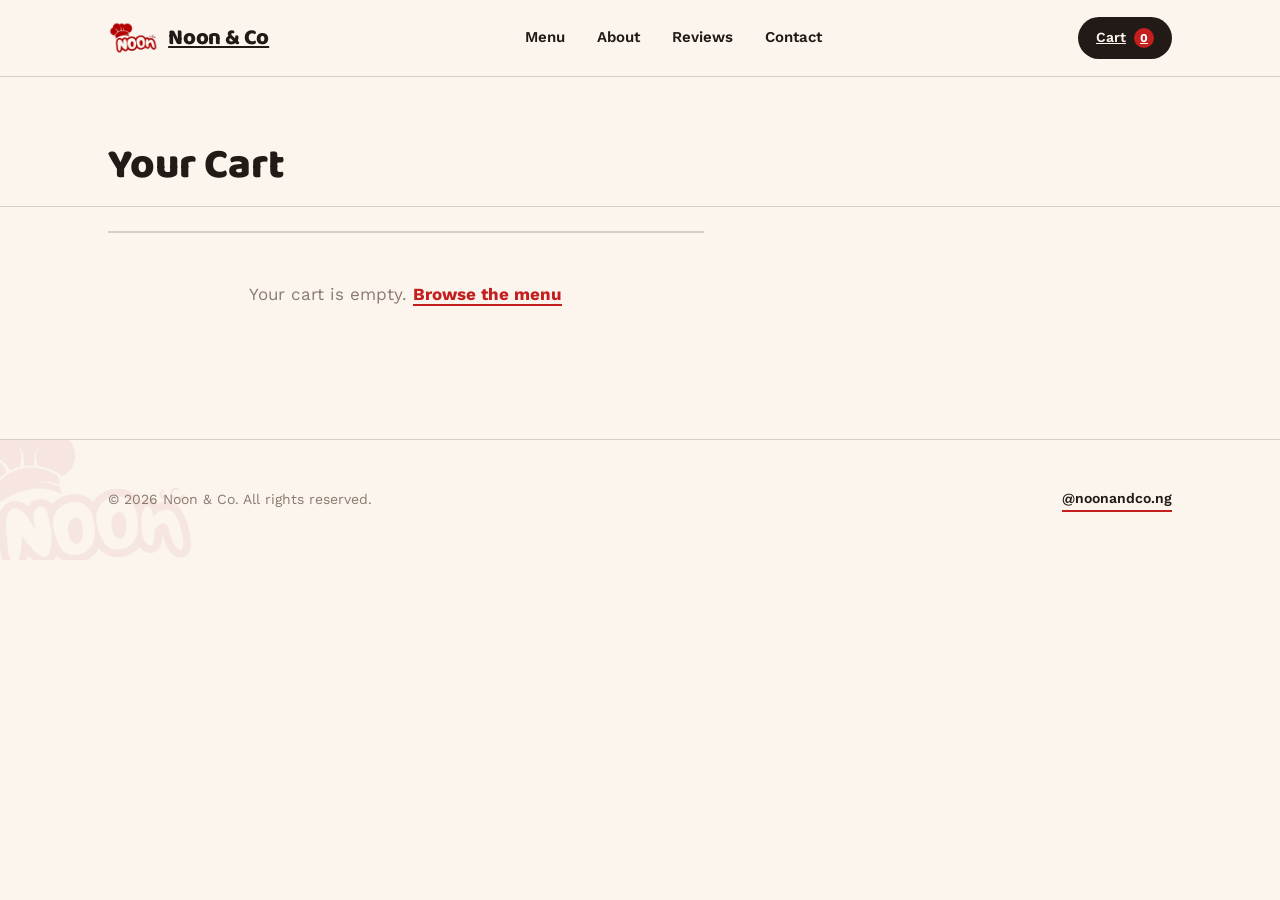
==== cart.html @ 96dfd121 "Add files via upload" ====
<!DOCTYPE html>
<html lang="en">
<head>
<meta charset="UTF-8">
<meta name="viewport" content="width=device-width, initial-scale=1.0">
<title>Your Cart — Noon & Co</title>
<meta name="description" content="Review your order and send it to Noon & Co on WhatsApp for pickup or delivery.">
<link rel="icon" href="data:,">
<link rel="stylesheet" href="css/style.css">
</head>
<body>

<nav class="nav">
  <div class="wrap">
    <a href="index.html" class="nav-logo">
      <img src="assets/logo-mark.png" alt="Noon & Co">
      Noon & Co
    </a>
    <ul class="nav-links">
      <li><a href="menu.html">Menu</a></li>
      <li><a href="index.html#about">About</a></li>
      <li><a href="index.html#reviews">Reviews</a></li>
      <li><a href="index.html#contact">Contact</a></li>
    </ul>
    <div class="nav-right">
      <a href="cart.html" class="cart-btn" aria-label="View cart">
        Cart <span class="cart-count">0</span>
      </a>
    </div>
  </div>
</nav>

<header class="cart-page-header">
  <div class="wrap">
    <h1>Your Cart</h1>
  </div>
</header>

<section style="padding-top: 24px;">
  <div class="wrap">
    <div class="cart-layout">
      <div>
        <ul class="menu-list" id="cart-lines" style="list-style:none; padding:0; margin:0;"></ul>
        <div class="empty-cart" id="empty-cart" style="display:none;">
          Your cart is empty. <a href="menu.html">Browse the menu</a>
        </div>
      </div>

      <div class="summary-card" id="summary-card">
        <h3>Order summary</h3>

        <div class="fulfillment-toggle">
          <button class="active" data-fulfillment="pickup">Pickup</button>
          <button data-fulfillment="delivery">Delivery</button>
        </div>

        <div class="field">
          <label for="customer-name">Name</label>
          <input type="text" id="customer-name" placeholder="Your name">
        </div>
        <div class="field">
          <label for="customer-phone">Phone number</label>
          <input type="tel" id="customer-phone" placeholder="080...">
        </div>
        <div class="field" id="address-field" style="display:none;">
          <label for="customer-address">Delivery address</label>
          <textarea id="customer-address" rows="2" placeholder="Street, area, city"></textarea>
        </div>

        <div class="summary-row">
          <span>Items</span>
          <span id="summary-count">0</span>
        </div>
        <div class="summary-row total">
          <span>Total</span>
          <span id="summary-total">₦0</span>
        </div>

        <div class="summary-actions">
          <a href="#" class="btn-primary" id="whatsapp-checkout">Send order on WhatsApp</a>
          <button class="btn-clear" id="clear-cart-btn">Clear cart</button>
        </div>
      </div>
    </div>
  </div>
</section>

<div class="modal-overlay" id="clear-modal">
  <div class="modal-card">
    <h3>Clear your cart?</h3>
    <p>This removes every item you've added. This can't be undone.</p>
    <div class="modal-actions">
      <button class="modal-cancel" id="clear-cancel">Cancel</button>
      <button class="modal-confirm" id="clear-confirm">Clear cart</button>
    </div>
  </div>
</div>

<footer>
  <img src="assets/logo-mark.png" alt="" class="footer-mark">
  <div class="wrap">
    <span class="footer-copy">© 2026 Noon & Co. All rights reserved.</span>
    <a href="https://instagram.com/noonandco.ng" class="footer-social">@noonandco.ng</a>
  </div>
</footer>

<script src="js/cart.js"></script>
<script src="js/checkout.js"></script>
</body>
</html>
---- css/style.css ----
@import url('https://fonts.googleapis.com/css2?family=Baloo+2:wght@600;700;800&family=Work+Sans:wght@400;500;600;700&display=swap');

:root {
  --noon-red: #C41E1E;
  --noon-red-dark: #9E1717;
  --paper: #FBF5EE;
  --ink: #221A16;
  --clay: #E8A33D;
  --red-tint: #F6E2DE;
  --line: #D8CFC3;

  --font-display: 'Baloo 2', sans-serif;
  --font-body: 'Work Sans', sans-serif;
}

* { box-sizing: border-box; }

html {
  scroll-behavior: smooth;
}

body {
  margin: 0;
  background: var(--paper);
  color: var(--ink);
  font-family: var(--font-body);
  font-size: 17px;
  line-height: 1.55;
  -webkit-font-smoothing: antialiased;
}

@media (prefers-reduced-motion: reduce) {
  html { scroll-behavior: auto; }
  * { animation-duration: 0.01ms !important; transition-duration: 0.01ms !important; }
}

a { color: inherit; }

.wrap {
  max-width: 1120px;
  margin: 0 auto;
  padding: 0 28px;
}

/* ---------- Nav ---------- */

.nav {
  position: sticky;
  top: 0;
  z-index: 50;
  background: rgba(251, 245, 238, 0.92);
  backdrop-filter: blur(8px);
  border-bottom: 1px solid var(--line);
}

.nav .wrap {
  display: flex;
  align-items: center;
  justify-content: space-between;
  height: 76px;
}

.nav-logo {
  display: flex;
  align-items: center;
  gap: 10px;
  font-family: var(--font-display);
  font-weight: 800;
  font-size: 22px;
  letter-spacing: -0.01em;
}

.nav-logo img {
  height: 34px;
  width: auto;
}

.nav-links {
  display: flex;
  align-items: center;
  gap: 32px;
  list-style: none;
  margin: 0;
  padding: 0;
  font-weight: 600;
  font-size: 15px;
}

.nav-links a {
  text-decoration: none;
  padding-bottom: 4px;
  border-bottom: 2px solid transparent;
  transition: border-color 0.15s ease, color 0.15s ease;
}

.nav-links a:hover {
  border-color: var(--noon-red);
}

.nav-right {
  display: flex;
  align-items: center;
  gap: 20px;
}

.cart-btn {
  position: relative;
  display: inline-flex;
  align-items: center;
  gap: 8px;
  background: var(--ink);
  color: var(--paper);
  border: none;
  border-radius: 999px;
  padding: 10px 18px;
  font-family: var(--font-body);
  font-weight: 600;
  font-size: 14px;
  cursor: pointer;
}

.cart-count {
  background: var(--noon-red);
  color: white;
  border-radius: 999px;
  min-width: 20px;
  height: 20px;
  display: inline-flex;
  align-items: center;
  justify-content: center;
  font-size: 12px;
  font-weight: 700;
  padding: 0 5px;
}

.nav-toggle {
  display: none;
  background: none;
  border: none;
  cursor: pointer;
  padding: 4px;
}

.nav-toggle svg { display: block; }

/* ---------- Hero ---------- */

.hero {
  position: relative;
  overflow: hidden;
  padding: 88px 0 96px;
}

.hero-mark {
  position: absolute;
  right: -60px;
  bottom: -40px;
  width: 620px;
  max-width: 60vw;
  opacity: 0.07;
  pointer-events: none;
  transform: rotate(-4deg);
}

.hero .wrap {
  position: relative;
  z-index: 1;
}

.hero-content {
  max-width: 620px;
}

.city-toggle {
  display: inline-flex;
  background: var(--red-tint);
  border-radius: 999px;
  padding: 4px;
  margin-bottom: 28px;
  gap: 4px;
}

.city-toggle button {
  border: none;
  background: transparent;
  font-family: var(--font-body);
  font-weight: 600;
  font-size: 14px;
  padding: 9px 20px;
  border-radius: 999px;
  cursor: pointer;
  color: var(--noon-red-dark);
  transition: background 0.2s ease, color 0.2s ease;
}

.city-toggle button.active {
  background: var(--noon-red);
  color: white;
}

.hero h1 {
  font-family: var(--font-display);
  font-weight: 800;
  font-size: clamp(40px, 6vw, 62px);
  line-height: 1.05;
  letter-spacing: -0.01em;
  margin: 0 0 20px;
}

.hero p {
  font-size: 18px;
  color: #4A3F38;
  max-width: 480px;
  margin: 0 0 36px;
}

.hero-actions {
  display: flex;
  align-items: center;
  gap: 28px;
}

.btn-primary {
  display: inline-flex;
  align-items: center;
  background: var(--noon-red);
  color: white;
  font-family: var(--font-body);
  font-weight: 700;
  font-size: 15px;
  padding: 15px 28px;
  border-radius: 10px;
  text-decoration: none;
  border: none;
  cursor: pointer;
  transition: background 0.15s ease, transform 0.15s ease;
}

.btn-primary:hover {
  background: var(--noon-red-dark);
  transform: translateY(-1px);
}

.link-quiet {
  font-weight: 600;
  font-size: 15px;
  text-decoration: none;
  border-bottom: 2px solid var(--line);
  padding-bottom: 2px;
  transition: border-color 0.15s ease;
}

.link-quiet:hover {
  border-color: var(--ink);
}

.hero-meta {
  display: flex;
  gap: 36px;
  margin-top: 64px;
  padding-top: 28px;
  border-top: 1px solid var(--line);
  max-width: 560px;
}

.hero-meta div {
  font-size: 14px;
}

.hero-meta strong {
  display: block;
  font-family: var(--font-display);
  font-size: 22px;
  font-weight: 700;
  color: var(--noon-red);
}

/* ---------- Section shell ---------- */

section {
  padding: 84px 0;
  border-top: 1px solid var(--line);
}

.section-head {
  display: flex;
  justify-content: space-between;
  align-items: flex-end;
  gap: 24px;
  margin-bottom: 44px;
}

.section-head h2 {
  font-family: var(--font-display);
  font-weight: 800;
  font-size: clamp(28px, 3.4vw, 38px);
  margin: 0;
  letter-spacing: -0.01em;
}

.section-head p {
  margin: 10px 0 0;
  color: #4A3F38;
  max-width: 420px;
}

/* ---------- About ---------- */

.about-grid {
  display: grid;
  grid-template-columns: 1.1fr 0.9fr;
  gap: 56px;
  align-items: start;
}

.about-grid p {
  font-size: 17px;
  color: #3A2F28;
  margin: 0 0 18px;
}

.about-list {
  list-style: none;
  margin: 0;
  padding: 0;
  border-top: 1px solid var(--line);
}

.about-list li {
  display: flex;
  justify-content: space-between;
  padding: 16px 0;
  border-bottom: 1px solid var(--line);
  font-weight: 600;
}

.about-list span:last-child {
  color: var(--noon-red);
  font-family: var(--font-display);
}

/* ---------- Menu preview ---------- */

.menu-tabs {
  display: flex;
  gap: 8px;
  flex-wrap: wrap;
  margin-bottom: 36px;
}

.menu-tabs button {
  border: 1px solid var(--line);
  background: transparent;
  font-family: var(--font-body);
  font-weight: 600;
  font-size: 14px;
  padding: 9px 18px;
  border-radius: 999px;
  cursor: pointer;
  color: var(--ink);
  transition: background 0.15s ease, border-color 0.15s ease, color 0.15s ease;
}

.menu-tabs button.active {
  background: var(--ink);
  border-color: var(--ink);
  color: var(--paper);
}

.menu-list {
  list-style: none;
  margin: 0;
  padding: 0;
  border-top: 1px solid var(--line);
}

.menu-list li {
  display: flex;
  justify-content: space-between;
  align-items: baseline;
  gap: 20px;
  padding: 18px 0;
  border-bottom: 1px solid var(--line);
}

.menu-item-name {
  font-size: 16px;
  font-weight: 600;
}

.menu-item-price {
  font-variant-numeric: tabular-nums;
  font-weight: 700;
  color: var(--noon-red);
  white-space: nowrap;
}

.menu-cta {
  margin-top: 36px;
  text-align: center;
}

/* ---------- Reviews ---------- */

.reviews-track {
  display: grid;
  grid-template-columns: repeat(3, 1fr);
  gap: 24px;
}

.review-card {
  background: var(--red-tint);
  border-radius: 16px;
  padding: 28px;
}

.review-card p {
  font-size: 16px;
  margin: 0 0 16px;
  color: #3A2018;
}

.review-card span {
  font-size: 13px;
  font-weight: 700;
  color: var(--noon-red-dark);
  text-transform: none;
}

/* ---------- Contact ---------- */

.contact-grid {
  display: grid;
  grid-template-columns: 1fr 1fr;
  gap: 56px;
}

.contact-list {
  list-style: none;
  margin: 0;
  padding: 0;
}

.contact-list li {
  padding: 18px 0;
  border-bottom: 1px solid var(--line);
}

.contact-list li:first-child {
  border-top: 1px solid var(--line);
}

.contact-label {
  display: block;
  font-size: 13px;
  color: #8A7A6E;
  margin-bottom: 4px;
}

.contact-value {
  font-family: var(--font-display);
  font-weight: 700;
  font-size: 19px;
}

.hours-card {
  background: var(--ink);
  color: var(--paper);
  border-radius: 16px;
  padding: 32px;
}

.hours-card h3 {
  font-family: var(--font-display);
  margin: 0 0 18px;
  font-size: 20px;
}

.hours-row {
  display: flex;
  justify-content: space-between;
  padding: 10px 0;
  border-bottom: 1px solid rgba(251,245,238,0.15);
  font-size: 15px;
}

.hours-row:last-child { border-bottom: none; }

/* ---------- Footer ---------- */

footer {
  position: relative;
  overflow: hidden;
  border-top: 1px solid var(--line);
  padding: 48px 0;
}

.footer-mark {
  position: absolute;
  left: -40px;
  top: -20px;
  width: 240px;
  opacity: 0.06;
  pointer-events: none;
}

footer .wrap {
  position: relative;
  z-index: 1;
  display: flex;
  justify-content: space-between;
  align-items: center;
  flex-wrap: wrap;
  gap: 16px;
}

.footer-copy {
  font-size: 14px;
  color: #8A7A6E;
}

.footer-social {
  font-size: 14px;
  font-weight: 600;
  text-decoration: none;
  border-bottom: 2px solid var(--noon-red);
}

/* ---------- Menu page ---------- */

.menu-header {
  padding: 56px 0 32px;
}

.menu-header .wrap {
  display: flex;
  align-items: center;
  justify-content: space-between;
  flex-wrap: wrap;
  gap: 20px;
}

.menu-header h1 {
  font-family: var(--font-display);
  font-weight: 800;
  font-size: clamp(30px, 4vw, 42px);
  margin: 0;
}

.menu-note {
  color: #8A7A6E;
  font-size: 14px;
  margin: -20px 0 24px;
}

.menu-list-item {
  display: flex;
  justify-content: space-between;
  align-items: center;
  gap: 20px;
  padding: 18px 0;
  border-bottom: 1px solid var(--line);
}

.menu-list-item:first-child {
  border-top: 1px solid var(--line);
}

.menu-item-desc {
  font-size: 13px;
  color: #8A7A6E;
  margin-top: 3px;
}

.menu-item-right {
  display: flex;
  align-items: center;
  gap: 16px;
}

.btn-add {
  border: 1px solid var(--noon-red);
  background: transparent;
  color: var(--noon-red);
  font-family: var(--font-body);
  font-weight: 700;
  font-size: 14px;
  padding: 8px 18px;
  border-radius: 999px;
  cursor: pointer;
  transition: background 0.15s ease, color 0.15s ease;
}

.btn-add:hover {
  background: var(--noon-red);
  color: white;
}

.qty-stepper {
  display: inline-flex;
  align-items: center;
  gap: 12px;
  background: var(--red-tint);
  border-radius: 999px;
  padding: 6px 14px;
}

.qty-btn {
  border: none;
  background: none;
  font-size: 17px;
  font-weight: 700;
  color: var(--noon-red-dark);
  cursor: pointer;
  line-height: 1;
  padding: 2px 4px;
}

.qty-value {
  font-weight: 700;
  min-width: 14px;
  text-align: center;
}

.menu-list-item.sized {
  flex-direction: column;
  align-items: flex-start;
  gap: 14px;
}

.size-options {
  display: flex;
  flex-wrap: wrap;
  gap: 10px;
  width: 100%;
}

button.size-option {
  border: 1px solid var(--line);
  background: transparent;
  font-family: var(--font-body);
  font-weight: 600;
  font-size: 14px;
  padding: 10px 16px;
  border-radius: 10px;
  cursor: pointer;
  transition: border-color 0.15s ease, background 0.15s ease;
}

button.size-option:hover {
  border-color: var(--noon-red);
}

.size-option.size-option-active {
  display: flex;
  align-items: center;
  gap: 12px;
  border: 1px solid var(--noon-red);
  border-radius: 10px;
  padding: 8px 8px 8px 16px;
  font-size: 14px;
  font-weight: 600;
}

/* Sticky cart bar on the menu page */

.cart-bar {
  position: fixed;
  left: 0;
  right: 0;
  bottom: -100px;
  background: var(--ink);
  color: var(--paper);
  padding: 16px 0;
  transition: bottom 0.25s ease;
  z-index: 40;
}

.cart-bar.visible {
  bottom: 0;
}

.cart-bar-inner {
  display: flex;
  align-items: center;
  justify-content: space-between;
  gap: 20px;
}

.cart-bar-inner span {
  font-weight: 600;
}

.cart-bar .btn-primary {
  padding: 11px 22px;
  font-size: 14px;
}

/* ---------- Cart / checkout page ---------- */

.cart-page-header {
  padding: 56px 0 8px;
}

.cart-page-header h1 {
  font-family: var(--font-display);
  font-weight: 800;
  font-size: clamp(30px, 4vw, 42px);
  margin: 0;
}

.cart-layout {
  display: grid;
  grid-template-columns: 1.3fr 0.9fr;
  gap: 56px;
  align-items: start;
}

.cart-line {
  display: flex;
  justify-content: space-between;
  align-items: center;
  gap: 16px;
  padding: 18px 0;
  border-bottom: 1px solid var(--line);
}

.cart-line:first-child {
  border-top: 1px solid var(--line);
}

.cart-line-info {
  display: flex;
  flex-direction: column;
  gap: 4px;
}

.cart-line-price {
  font-size: 13px;
  color: #8A7A6E;
}

.cart-line-right {
  display: flex;
  align-items: center;
  gap: 18px;
}

.cart-line-total {
  font-weight: 700;
  color: var(--noon-red);
  min-width: 84px;
  text-align: right;
  font-variant-numeric: tabular-nums;
}

.remove-btn {
  border: none;
  background: none;
  color: #8A7A6E;
  cursor: pointer;
  font-size: 13px;
  text-decoration: underline;
}

.empty-cart {
  padding: 48px 0;
  text-align: center;
  color: #8A7A6E;
  border-top: 1px solid var(--line);
}

.empty-cart a {
  color: var(--noon-red);
  font-weight: 700;
  text-decoration: none;
  border-bottom: 2px solid var(--noon-red);
}

.summary-card {
  background: var(--red-tint);
  border-radius: 16px;
  padding: 28px;
}

.summary-card h3 {
  font-family: var(--font-display);
  margin: 0 0 20px;
  font-size: 19px;
}

.fulfillment-toggle {
  display: flex;
  gap: 8px;
  margin-bottom: 20px;
}

.fulfillment-toggle button {
  flex: 1;
  border: 1px solid var(--line);
  background: var(--paper);
  font-family: var(--font-body);
  font-weight: 600;
  font-size: 14px;
  padding: 10px;
  border-radius: 10px;
  cursor: pointer;
}

.fulfillment-toggle button.active {
  background: var(--ink);
  border-color: var(--ink);
  color: var(--paper);
}

.field {
  margin-bottom: 16px;
}

.field label {
  display: block;
  font-size: 13px;
  font-weight: 600;
  margin-bottom: 6px;
}

.field input,
.field textarea {
  width: 100%;
  border: 1px solid var(--line);
  border-radius: 8px;
  padding: 10px 12px;
  font-family: var(--font-body);
  font-size: 14px;
  background: var(--paper);
}

.summary-row {
  display: flex;
  justify-content: space-between;
  padding: 10px 0;
  font-size: 15px;
  border-top: 1px solid rgba(196,30,30,0.15);
}

.summary-row.total {
  font-weight: 700;
  font-size: 17px;
  color: var(--noon-red-dark);
}

.summary-actions {
  margin-top: 20px;
  display: flex;
  flex-direction: column;
  gap: 10px;
}

.summary-actions .btn-primary {
  justify-content: center;
  width: 100%;
}

.btn-clear {
  background: none;
  border: none;
  color: #8A7A6E;
  font-size: 13px;
  text-decoration: underline;
  cursor: pointer;
  text-align: center;
  padding: 6px;
}

.modal-overlay {
  position: fixed;
  inset: 0;
  background: rgba(34, 26, 22, 0.5);
  display: none;
  align-items: center;
  justify-content: center;
  z-index: 100;
  padding: 20px;
}

.modal-overlay.visible {
  display: flex;
}

.modal-card {
  background: var(--paper);
  border-radius: 16px;
  padding: 32px;
  max-width: 380px;
  width: 100%;
}

.modal-card h3 {
  font-family: var(--font-display);
  margin: 0 0 12px;
  font-size: 20px;
}

.modal-card p {
  margin: 0 0 24px;
  color: #4A3F38;
  font-size: 15px;
}

.modal-actions {
  display: flex;
  gap: 12px;
}

.modal-actions button {
  flex: 1;
  padding: 12px;
  border-radius: 10px;
  font-family: var(--font-body);
  font-weight: 700;
  font-size: 14px;
  cursor: pointer;
}

.modal-cancel {
  border: 1px solid var(--line);
  background: transparent;
  color: var(--ink);
}

.modal-confirm {
  border: none;
  background: var(--noon-red);
  color: white;
}

/* ---------- Responsive ---------- */

@media (max-width: 860px) {
  .nav-links { display: none; }
  .nav-toggle { display: block; }
  .about-grid,
  .contact-grid,
  .cart-layout {
    grid-template-columns: 1fr;
  }
  .reviews-track {
    grid-template-columns: 1fr;
  }
  .hero-meta {
    flex-wrap: wrap;
    row-gap: 20px;
  }
}

@media (max-width: 560px) {
  .hero { padding: 56px 0 64px; }
  section { padding: 56px 0; }
  .hero-actions { flex-wrap: wrap; gap: 16px; }
  .section-head { flex-direction: column; align-items: flex-start; }
}

/* focus visibility */
a:focus-visible,
button:focus-visible {
  outline: 2px solid var(--noon-red);
  outline-offset: 2px;
}
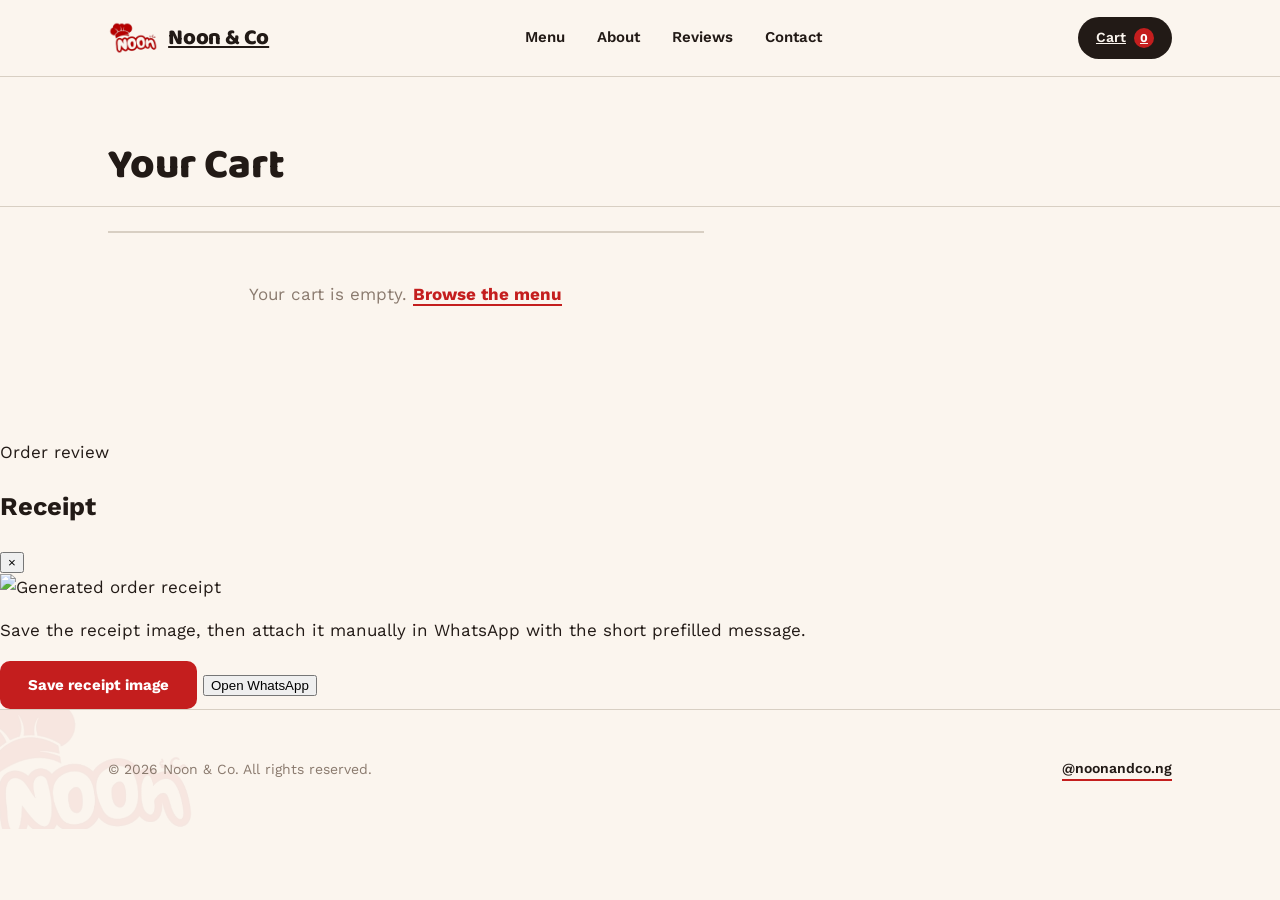
==== commit 91e8f971: "Add receipt review flow" ====
--- a/cart.html
+++ b/cart.html
@@ -77,7 +77,7 @@
         </div>
 
         <div class="summary-actions">
-          <a href="#" class="btn-primary" id="whatsapp-checkout">Send order on WhatsApp</a>
+          <button class="btn-primary" id="whatsapp-checkout">Review order & continue</button>
           <button class="btn-clear" id="clear-cart-btn">Clear cart</button>
         </div>
       </div>
@@ -96,6 +96,29 @@
   </div>
 </div>
 
+<div class="receipt-overlay" id="receipt-modal" aria-hidden="true">
+  <div class="receipt-modal-card">
+    <div class="receipt-modal-head">
+      <div>
+        <span class="receipt-eyebrow">Order review</span>
+        <h2>Receipt</h2>
+      </div>
+      <button class="receipt-close" id="receipt-close" aria-label="Close receipt">×</button>
+    </div>
+
+    <div class="receipt-preview">
+      <img id="receipt-image" alt="Generated order receipt">
+    </div>
+
+    <p class="receipt-help">Save the receipt image, then attach it manually in WhatsApp with the short prefilled message.</p>
+
+    <div class="receipt-actions">
+      <button class="btn-primary" id="save-receipt">Save receipt image</button>
+      <button class="btn-whatsapp" id="open-whatsapp">Open WhatsApp</button>
+    </div>
+  </div>
+</div>
+
 <footer>
   <img src="assets/logo-mark.png" alt="" class="footer-mark">
   <div class="wrap">
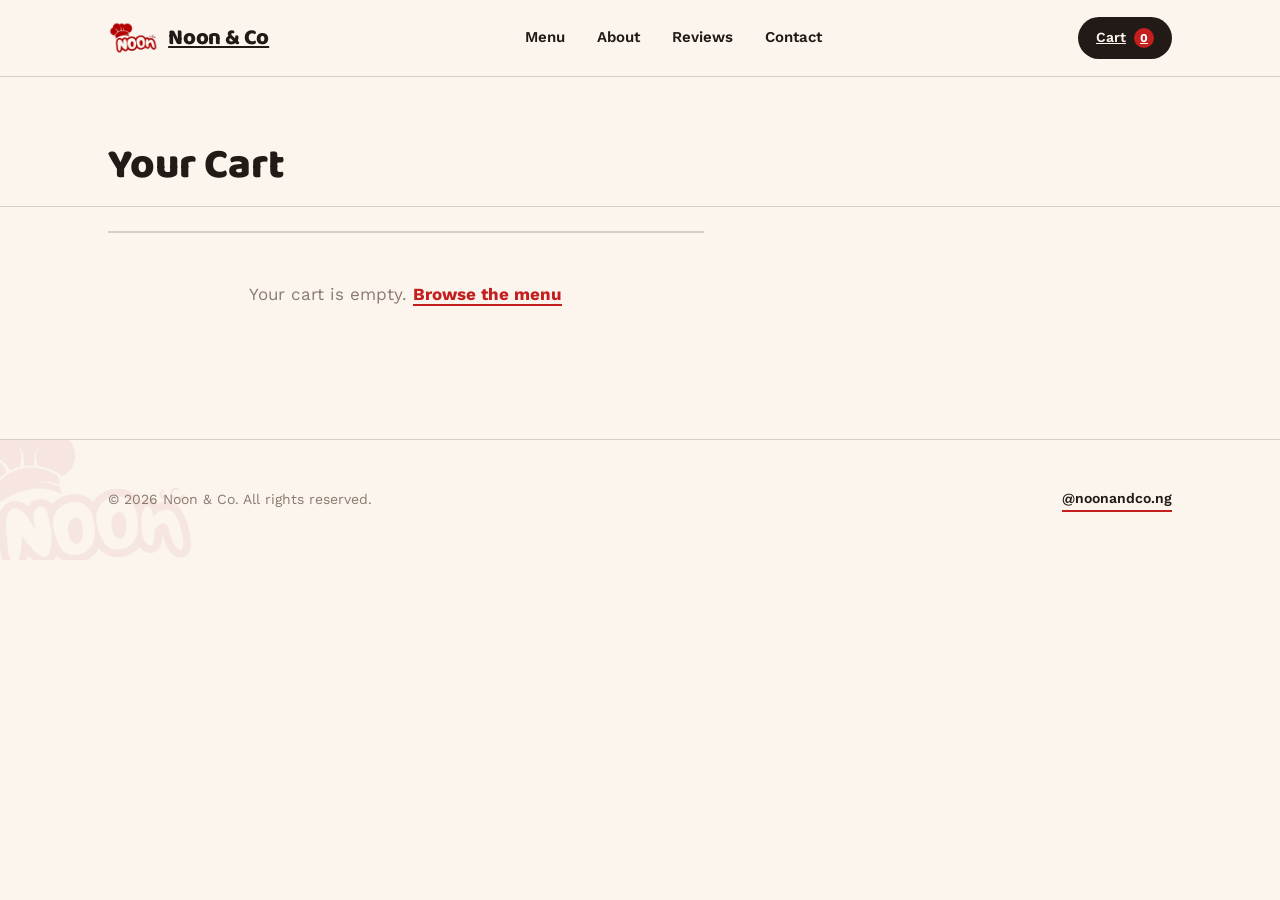
==== commit 1414bb82: "Fix receipt asset caching on cart page" ====
--- a/cart.html
+++ b/cart.html
@@ -6,7 +6,7 @@
 <title>Your Cart — Noon & Co</title>
 <meta name="description" content="Review your order and send it to Noon & Co on WhatsApp for pickup or delivery.">
 <link rel="icon" href="data:,">
-<link rel="stylesheet" href="css/style.css">
+<link rel="stylesheet" href="css/style.css?v=20260918-receipt">
 </head>
 <body>
 
@@ -127,7 +127,7 @@
   </div>
 </footer>
 
-<script src="js/cart.js"></script>
-<script src="js/checkout.js"></script>
+<script src="js/cart.js?v=20260918-receipt"></script>
+<script src="js/checkout.js?v=20260918-receipt"></script>
 </body>
 </html>
--- a/css/style.css
+++ b/css/style.css
@@ -966,3 +966,123 @@
   outline: 2px solid var(--noon-red);
   outline-offset: 2px;
 }
+
+
+/* ---------- Receipt ---------- */
+
+.receipt-overlay {
+  position: fixed;
+  inset: 0;
+  background: rgba(34, 26, 22, 0.65);
+  display: none;
+  align-items: center;
+  justify-content: center;
+  z-index: 110;
+  padding: 20px;
+}
+
+.receipt-overlay.visible {
+  display: flex;
+}
+
+.receipt-modal-card {
+  width: min(680px, 100%);
+  max-height: 92vh;
+  overflow: auto;
+  background: var(--paper);
+  border-radius: 18px;
+  padding: 24px;
+  box-shadow: 0 20px 60px rgba(34, 26, 22, 0.25);
+}
+
+.receipt-modal-head {
+  display: flex;
+  align-items: flex-start;
+  justify-content: space-between;
+  gap: 20px;
+  margin-bottom: 18px;
+}
+
+.receipt-eyebrow {
+  display: block;
+  color: var(--noon-red);
+  font-size: 12px;
+  font-weight: 700;
+  letter-spacing: 0.08em;
+  text-transform: uppercase;
+  margin-bottom: 3px;
+}
+
+.receipt-modal-head h2 {
+  font-family: var(--font-display);
+  font-size: 28px;
+  margin: 0;
+}
+
+.receipt-close {
+  border: none;
+  background: var(--red-tint);
+  color: var(--ink);
+  width: 38px;
+  height: 38px;
+  border-radius: 50%;
+  font-size: 24px;
+  line-height: 1;
+  cursor: pointer;
+}
+
+.receipt-preview {
+  background: #eee6dc;
+  border-radius: 12px;
+  padding: 12px;
+  overflow: auto;
+}
+
+.receipt-preview img {
+  display: block;
+  width: 100%;
+  height: auto;
+  border-radius: 6px;
+}
+
+.receipt-help {
+  margin: 14px 0 18px;
+  color: #6E6259;
+  font-size: 14px;
+}
+
+.receipt-actions {
+  display: grid;
+  grid-template-columns: 1fr 1fr;
+  gap: 10px;
+}
+
+.btn-whatsapp {
+  display: inline-flex;
+  align-items: center;
+  justify-content: center;
+  border: none;
+  border-radius: 10px;
+  background: var(--ink);
+  color: var(--paper);
+  font-family: var(--font-body);
+  font-size: 15px;
+  font-weight: 700;
+  padding: 15px 20px;
+  cursor: pointer;
+}
+
+.btn-whatsapp:hover {
+  transform: translateY(-1px);
+}
+
+@media (max-width: 560px) {
+  .receipt-modal-card {
+    padding: 16px;
+    max-height: 94vh;
+  }
+
+  .receipt-actions {
+    grid-template-columns: 1fr;
+  }
+}
